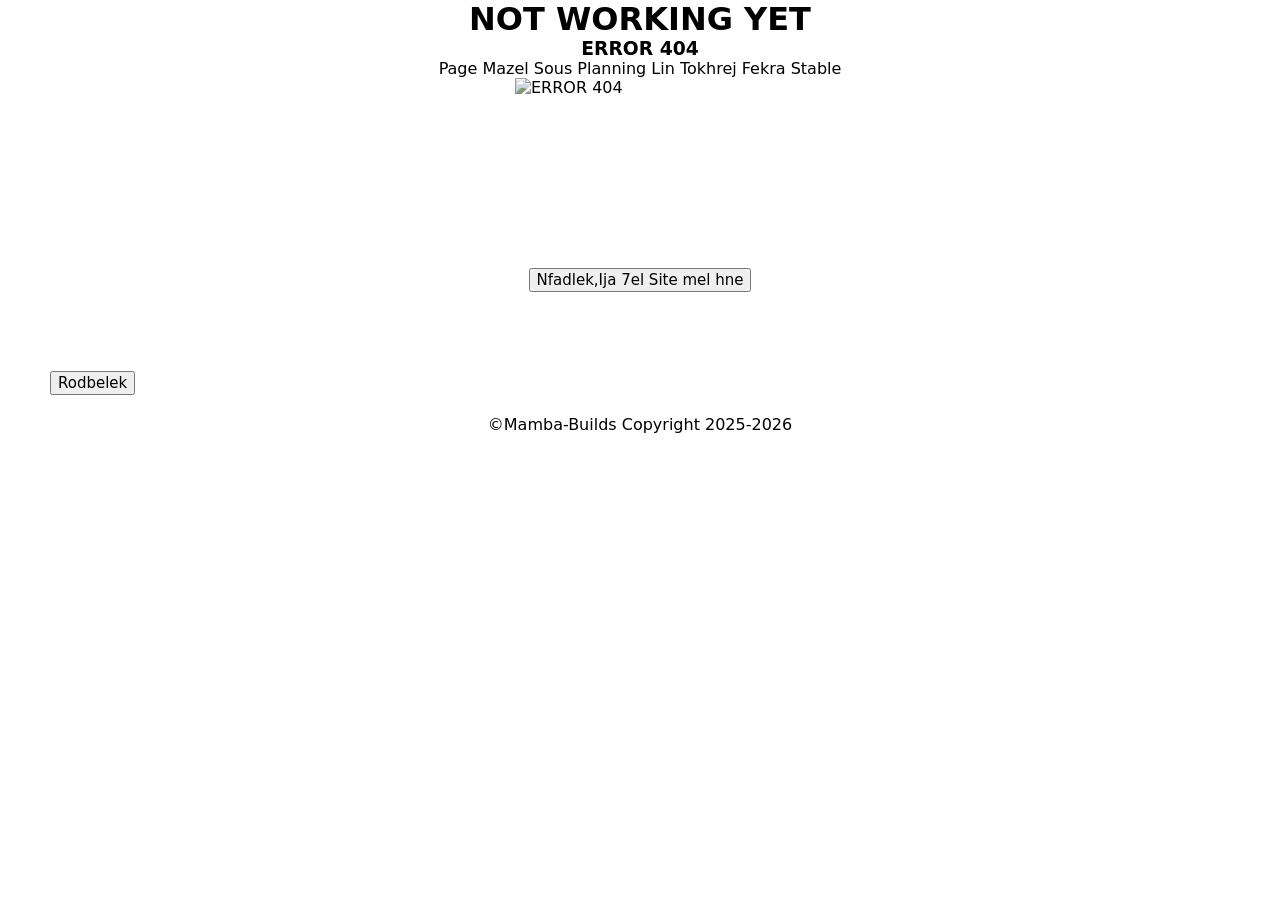
==== index.html @ 3ac70841 "Add files via upload" ====
<!DOCTYPE html>
<html lang="en">
<head>
    <meta charset="UTF-8">
    <meta name="viewport" content="width=device-width, initial-scale=1.0">
    <title>Sign In-Investi</title>
    <link rel="stylesheet" href="style.css">
    <script src="script.js"></script>
</head>
</body>
<body>
    <div id="app">
        <h1 class="ktibaerr">NOT WORKING YET</h1>
        <h3 class="ktibaerr">ERROR 404</h3>
        <pre class="ktibaerr">Page Mazel Sous Planning Lin Tokhrej Fekra Stable</pre>
        <img src="404_page_cover.jpg" alt="ERROR 404" id="imgerr">
        <div class="container">
             <button onclick="le3ba()">Nfadlek,Ija 7el Site mel hne</button>
             <button id="vanishBtn" style="display:none" onclick="vanishAll()">behi na7i lektiba</button>
             <pre id="out">&nbsp;</pre>
        </div>
        <div class="div">
            <button onclick="vanishAll()">Rodbelek </button>
        </div>
        <div class="cpr" >
        <p class="cpy">&copy;Mamba-Builds Copyright 2025-2026</p>
    </div>
</div>
    <div id="vanishMessage" class="vanish-message" style="display:none">
        <div class="vanish-content">Le rzitni fi kol shy!!!!!!!</div>
    </div>
<footer>
</footer>
</body>
</html>
---- style.css ----
*{
    font-family: system-ui, -apple-system, BlinkMacSystemFont, 'Segoe UI', Roboto, Oxygen, Ubuntu, Cantarell, 'Open Sans', 'Helvetica Neue', sans-serif;
    margin:0;
}
.ktibaerr{
    text-align: center;
}
#imgerr{

    display: block;
    margin: auto;
    width: 250px;
    height: 150px;
    filter:grayscale(70%);
}
.container{
    text-align: center;
}
button{     
    margin-top: 40px;
    font-size: 15px;
    transition: 1.2s;
    margin-left: 50px;
    margin-right: 50px;
}
#vanishBtn{
    margin-left:10px;
    display: none;
}
#out{
    transition: 1.2s;
}
#out:hover{
color: white;
}
button:hover
{
    transform: scale(1.2);
    color: white;
    background-color:black;
}
#out{
    margin-top: 20px;
}

/* vanish message overlay */
#vanishMessage{
    position: fixed;
    inset: 0;
    display: none;
    align-items: center;
    justify-content: center;
    background: rgba(0,0,0,0.95);
    color: #fff;
    z-index: 9999;
    opacity: 0;
    transition: opacity 0.6s ease;
}
#vanishMessage .vanish-content{
    font-size: 26px;
    text-align: center;
    padding: 20px;
}

.cpy{
    margin-top: 20px;
    text-align: center;
}
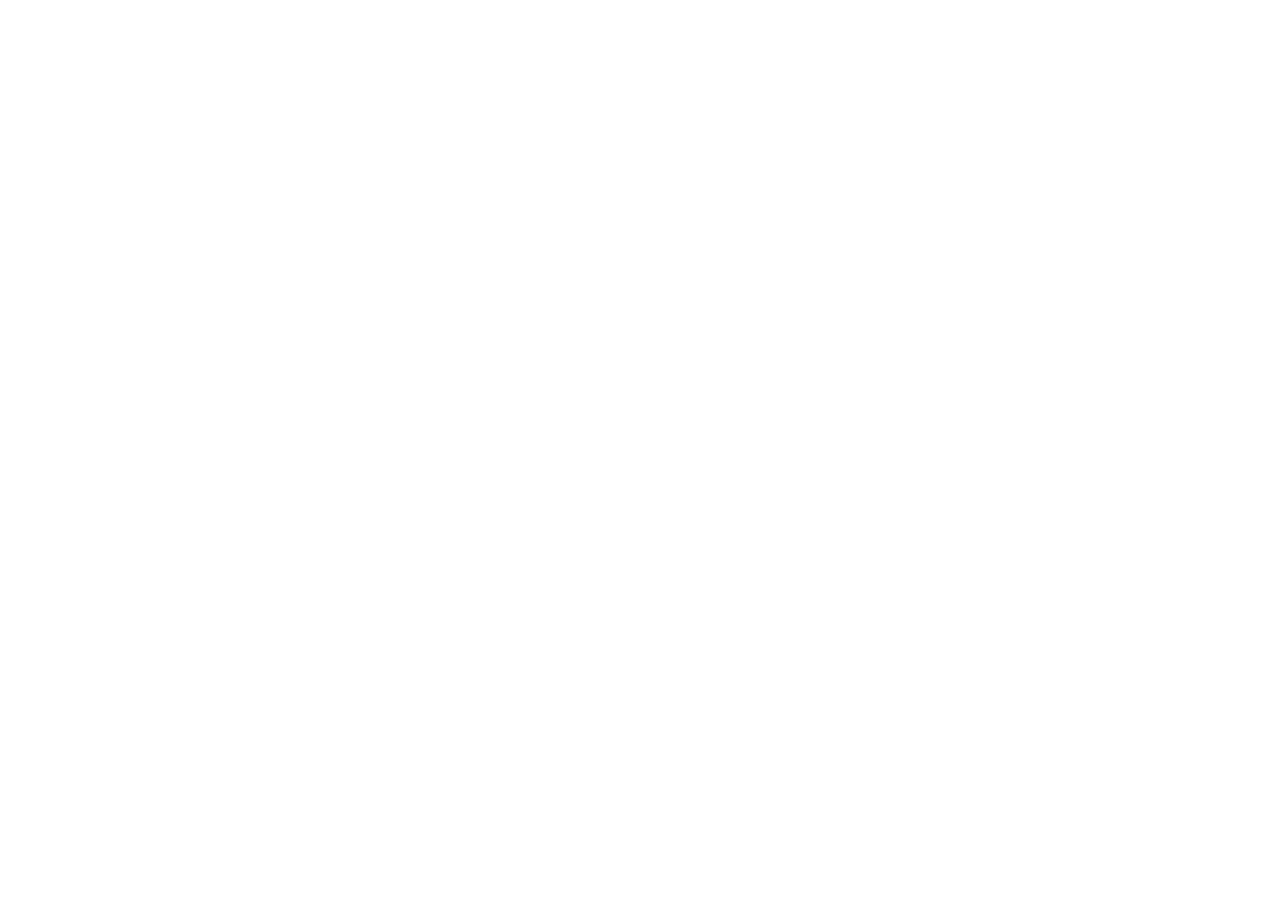
==== commit ea9c71c0: "Called New StyleSheets Bootstrap + google fonts applying" ====
--- a/index.html
+++ b/index.html
@@ -4,32 +4,17 @@
     <meta charset="UTF-8">
     <meta name="viewport" content="width=device-width, initial-scale=1.0">
     <title>Sign In-Investi</title>
+    <link rel="preconnect" href="https://fonts.googleapis.com">
+    <!--Bootstrap + Google Fonts CSS-->
+  <link rel="preconnect" href="https://fonts.gstatic.com" crossorigin>
+  <link href="https://fonts.googleapis.com/css2?family=Roboto:wght@400;700&display=swap" rel="stylesheet">
+  <link href="https://cdn.jsdelivr.net/npm/bootstrap@5.3.3/dist/css/bootstrap.min.css" rel="stylesheet">
     <link rel="stylesheet" href="style.css">
     <script src="script.js"></script>
 </head>
 </body>
 <body>
-    <div id="app">
-        <h1 class="ktibaerr">NOT WORKING YET</h1>
-        <h3 class="ktibaerr">ERROR 404</h3>
-        <pre class="ktibaerr">Page Mazel Sous Planning Lin Tokhrej Fekra Stable</pre>
-        <img src="404_page_cover.jpg" alt="ERROR 404" id="imgerr">
-        <div class="container">
-             <button onclick="le3ba()">Nfadlek,Ija 7el Site mel hne</button>
-             <button id="vanishBtn" style="display:none" onclick="vanishAll()">behi na7i lektiba</button>
-             <pre id="out">&nbsp;</pre>
-        </div>
-        <div class="div">
-            <button onclick="vanishAll()">Rodbelek </button>
-        </div>
-        <div class="cpr" >
-        <p class="cpy">&copy;Mamba-Builds Copyright 2025-2026</p>
-    </div>
-</div>
-    <div id="vanishMessage" class="vanish-message" style="display:none">
-        <div class="vanish-content">Le rzitni fi kol shy!!!!!!!</div>
-    </div>
-<footer>
+ 
 </footer>
 </body>
 </html>
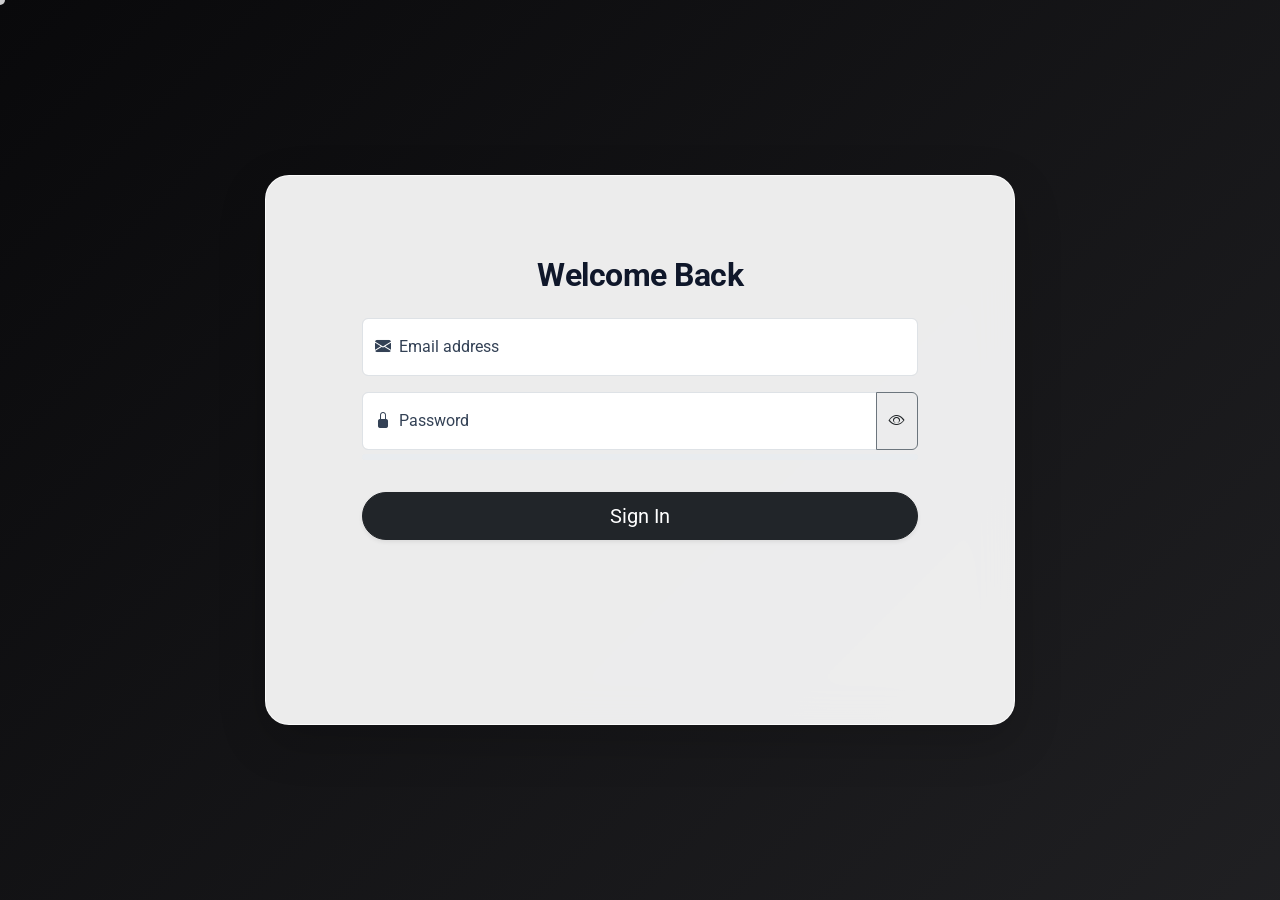
==== commit bd0e28ac: "Injecting The Main Login Code (used some AI in this coding session)" ====
--- a/index.html
+++ b/index.html
@@ -3,18 +3,75 @@
 <head>
     <meta charset="UTF-8">
     <meta name="viewport" content="width=device-width, initial-scale=1.0">
-    <title>Sign In-Investi</title>
+    <title>Login</title>
+    
+    <!-- Google Fonts -->
     <link rel="preconnect" href="https://fonts.googleapis.com">
-    <!--Bootstrap + Google Fonts CSS-->
-  <link rel="preconnect" href="https://fonts.gstatic.com" crossorigin>
-  <link href="https://fonts.googleapis.com/css2?family=Roboto:wght@400;700&display=swap" rel="stylesheet">
-  <link href="https://cdn.jsdelivr.net/npm/bootstrap@5.3.3/dist/css/bootstrap.min.css" rel="stylesheet">
+    <link rel="preconnect" href="https://fonts.gstatic.com" crossorigin>
+    <link href="https://fonts.googleapis.com/css2?family=Roboto:wght@400;500;700&display=swap" rel="stylesheet">
+    
+    <!-- Bootstrap CSS & Icons -->
+    <link href="https://cdn.jsdelivr.net/npm/bootstrap@5.3.3/dist/css/bootstrap.min.css" rel="stylesheet">
+    <link rel="stylesheet" href="https://cdn.jsdelivr.net/npm/bootstrap-icons@1.11.3/font/bootstrap-icons.min.css">
+    
+    <!-- Custom CSS -->
     <link rel="stylesheet" href="style.css">
-    <script src="script.js"></script>
 </head>
-</body>
 <body>
- 
-</footer>
+
+  <div class="container d-flex justify-content-center align-items-center min-vh-100">
+    <div class="card login-card p-4 p-md-5 shadow-lg glass-card" id="cardContainer">
+      <div class="card-body" id="loginContainer">
+        
+        <!-- Formal Dark Text -->
+        <h2 class="text-center mb-4 fw-bold formal-header">Welcome Back</h2>
+        
+        <!-- FORM STARTS HERE (Added autocomplete="off" here) -->
+        <form id="loginForm" novalidate autocomplete="off">
+          
+          <!-- Floating Email Field -->
+          <div class="form-floating mb-3">
+            <!-- Added autocomplete="off" here -->
+            <!-- Added the title attribute for the hover message -->
+<input type="email" class="form-control" id="emailInput" placeholder="Enter email" required autocomplete="off" title='the mail must follow this form "folenfoleni@domain.ext"'>
+            <label for="emailInput"><i class="bi bi-envelope-fill me-2"></i>Email address</label>
+            <div class="invalid-feedback ps-2">Please enter a valid email address.</div>
+          </div>
+
+          <!-- Floating Password Field with Toggle -->
+          <div class="input-group mb-1">
+            <div class="form-floating flex-grow-1">
+             <!-- Added the title attribute for the hover message -->
+<input type="password" class="form-control" id="passwordInput" placeholder="Password" required autocomplete="new-password" title="the password is required ">
+              <label for="passwordInput"><i class="bi bi-lock-fill me-2"></i>Password</label>
+            </div>
+            <button class="btn btn-outline-secondary text-dark" type="button" id="togglePassword">
+              <i class="bi bi-eye" id="toggleIcon"></i>
+            </button>
+          </div>
+          
+          <!-- Password Strength Meter -->
+          <div class="progress mb-3" style="height: 6px;">
+            <div class="progress-bar" id="strengthBar" role="progressbar" style="width: 0%;" aria-valuenow="0" aria-valuemin="0" aria-valuemax="100"></div>
+          </div>
+          <div class="invalid-feedback d-block ps-2 mb-3 d-none" id="passwordError">
+            Password must be at least 6 characters.
+          </div>
+
+          <!-- Submit Button -->
+          <button type="submit" class="btn btn-dark btn-lg w-100 rounded-pill mt-3 shadow-sm pulse-btn" id="loginBtn">
+            <span id="btnText">Sign In</span>
+            <span class="spinner-border spinner-border-sm d-none" id="btnSpinner" role="status" aria-hidden="true"></span>
+          </button>
+
+        </form>
+        <!-- FORM ENDS HERE -->
+
+      </div>
+    </div>
+  </div>
+
+  <script src="https://cdn.jsdelivr.net/npm/bootstrap@5.3.3/dist/js/bootstrap.bundle.min.js"></script>
+  <script src="script.js"></script>
 </body>
 </html>
--- a/style.css
+++ b/style.css
@@ -1,68 +1,113 @@
-*{
-    font-family: system-ui, -apple-system, BlinkMacSystemFont, 'Segoe UI', Roboto, Oxygen, Ubuntu, Cantarell, 'Open Sans', 'Helvetica Neue', sans-serif;
-    margin:0;
-}
-.ktibaerr{
-    text-align: center;
-}
-#imgerr{
-
-    display: block;
-    margin: auto;
-    width: 250px;
-    height: 150px;
-    filter:grayscale(70%);
-}
-.container{
-    text-align: center;
-}
-button{     
-    margin-top: 40px;
-    font-size: 15px;
-    transition: 1.2s;
-    margin-left: 50px;
-    margin-right: 50px;
-}
-#vanishBtn{
-    margin-left:10px;
-    display: none;
-}
-#out{
-    transition: 1.2s;
-}
-#out:hover{
-color: white;
-}
-button:hover
-{
-    transform: scale(1.2);
-    color: white;
-    background-color:black;
-}
-#out{
-    margin-top: 20px;
+/* Self-Moving Dark Social Media Background */
+body {
+    font-family: 'Roboto', sans-serif;
+    margin: 0;
+    min-height: 100vh;
+    
+    /* Hide system cursor on the background */
+    cursor: none; 
+    
+    /* Deep dark color palette shifting continuously */
+    background: linear-gradient(-45deg, #09090b, #18181b, #27272a, #09090b);
+    background-size: 400% 400%;
+    animation: darkGradientMove 12s ease infinite;
+    overflow-x: hidden; 
 }
 
-/* vanish message overlay */
-#vanishMessage{
-    position: fixed;
-    inset: 0;
-    display: none;
-    align-items: center;
-    justify-content: center;
-    background: rgba(0,0,0,0.95);
-    color: #fff;
-    z-index: 9999;
-    opacity: 0;
-    transition: opacity 0.6s ease;
-}
-#vanishMessage .vanish-content{
-    font-size: 26px;
-    text-align: center;
-    padding: 20px;
+/* Background Animation loop */
+@keyframes darkGradientMove {
+    0% { background-position: 0% 50%; }
+    50% { background-position: 100% 50%; }
+    100% { background-position: 0% 50%; }
 }
 
-.cpy{
-    margin-top: 20px;
-    text-align: center;
+/* Perfect Form Proportions (Large Size) */
+.glass-card {
+    width: 100%;
+    max-width: 750px; 
+    min-height: 550px; 
+    padding: 4rem 5rem !important; 
+    
+    display: flex;
+    flex-direction: column;
+    justify-content: center;
+    
+    /* Clean white glass layer for maximum dark contrast */
+    background: rgba(255, 255, 255, 0.92); 
+    backdrop-filter: blur(20px); 
+    -webkit-backdrop-filter: blur(20px);
+    border: 1px solid rgba(255, 255, 255, 0.8);
+    border-radius: 1.5rem;
+    box-shadow: 0 25px 50px -12px rgba(0, 0, 0, 0.5);
+
+    /* Bring back default system cursor inside the form */
+    cursor: default; 
+}
+
+/* Responsive fallbacks for smaller screens */
+@media (max-width: 768px) {
+    .glass-card {
+        padding: 2.5rem !important;
+        min-height: 450px;
+    }
+}
+
+/* Restore system pointers over specific form items */
+.glass-card button, 
+.glass-card a, 
+.glass-card label,
+.glass-card .form-check-input {
+    cursor: pointer !important;
+}
+.glass-card input {
+    cursor: text !important;
+}
+
+/* Formal Text Styles (No pure black text, uses professional slate tones) */
+.formal-header {
+    color: #0f172a;
+    letter-spacing: -0.5px;
+}
+
+.glass-card, 
+.form-control, 
+.form-floating label {
+    color: #334155 !important; 
+}
+
+.form-control:focus {
+    border-color: #0f172a;
+    box-shadow: 0 0 0 0.25rem rgba(15, 23, 42, 0.15);
+}
+
+/* Custom Interactive Dot Cursor */
+.cursor-dot {
+    width: 10px;
+    height: 10px;
+    background-color: rgba(255, 255, 255, 0.8);
+    border-radius: 50%;
+    position: fixed;
+    top: 0; left: 0;
+    transform: translate(-50%, -50%);
+    pointer-events: none;
+    z-index: 9999;
+    transition: opacity 0.2s ease; 
+}
+
+/* Error Shake Animation */
+.shake-error {
+    animation: shake 0.4s cubic-bezier(.36,.07,.19,.97) both;
+    border: 2px solid #dc3545 !important;
+}
+
+@keyframes shake {
+    10%, 90% { transform: translate3d(-2px, 0, 0); }
+    20%, 80% { transform: translate3d(4px, 0, 0); }
+    30%, 50%, 70% { transform: translate3d(-6px, 0, 0); }
+    40%, 60% { transform: translate3d(6px, 0, 0); }
+}
+
+.pulse-btn:hover {
+    transform: scale(1.01);
+    transition: transform 0.2s ease-in-out;
 }
